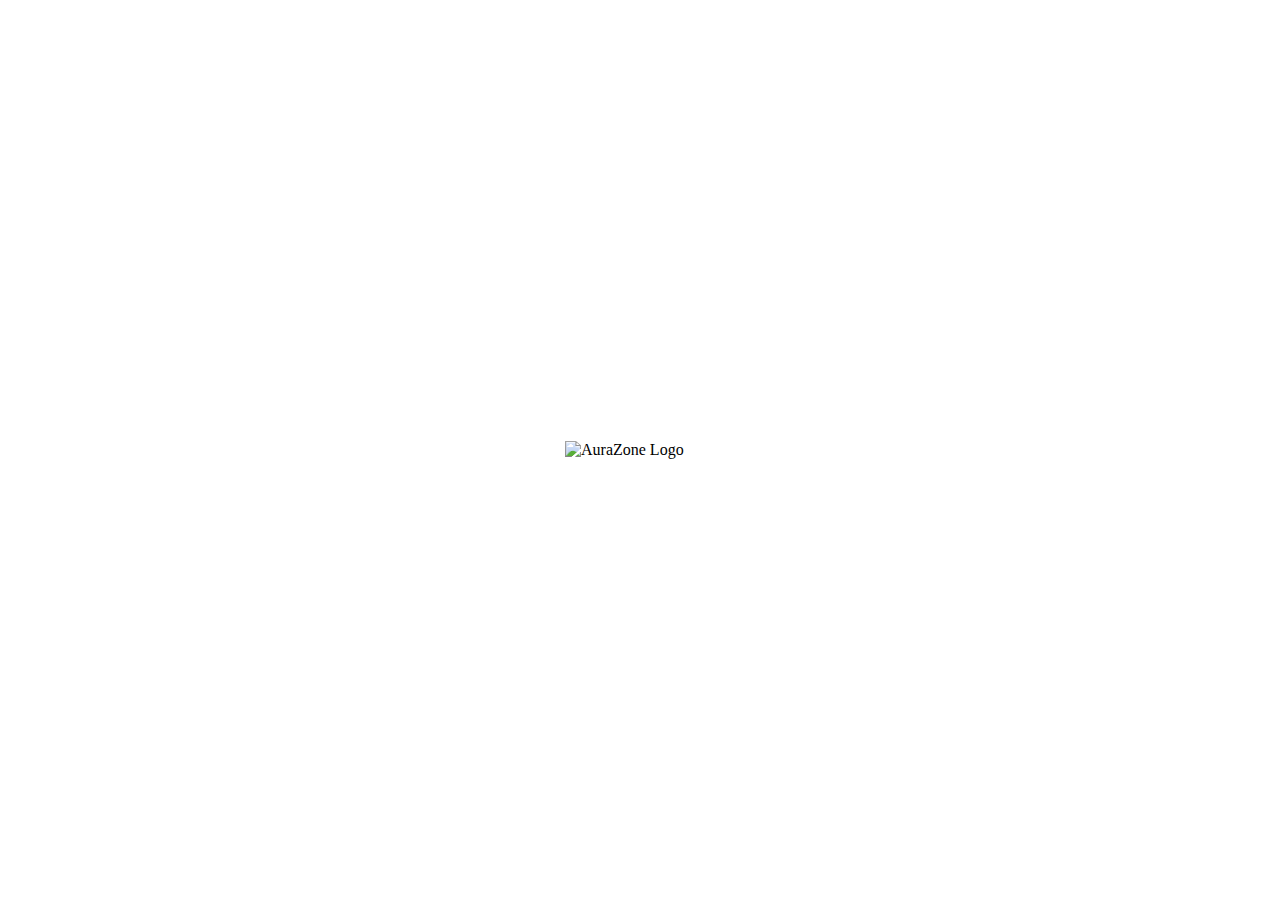
==== Blackfriday.html @ c98e20d9 "Create Blackfriday.html" ====
<!DOCTYPE html>
<html lang="en">
<head>
    <meta charset="UTF-8">
    <meta name="viewport" content="width=device-width, initial-scale=1.0">
    <title>Document</title>
    <link href="https://fonts.googleapis.com/css2?family=Roboto:wght@400;700&display=swap" rel="stylesheet">
    <link rel="stylesheet" href="men.css">
</head>
<header> 
   <div class="side-logo"><img src="Logo-removebg-preview.png"></div>
    <div class="links" style="display: inline;">
        <a class="link-box" href="INDEX.html">HOME</a>
        <a class="link-box" href="men.html">MEN</a> 
        <a class="link-box" href="women.html">WOMEN</a>
        <a class="link-box" href="">KIDS</a>
        <a class="link-box" href="Blackfriday.html">BLACK FRIDAY SALE</a>
          </div>
      <div id="searching">
        <input name="keyword" type="search" class="searching" textarea id="keyword" placeholder="Search for products brand and more......"></textarea>
        <button type="submit" class="searching">Search</button>
       </div>
    </div> 
</header>
<body>
    <div class="splash-screen">
        <img src="Logo-removebg-preview.png" alt="AuraZone Logo" class="logo">
    </div>
   <!-- Sidebar Toggle -->
<input type="checkbox" id="sidebar-toggle">
<label for="sidebar-toggle" class="sidebar-label">&#9776; Filters</label>

<!-- Sidebar -->
<nav class="sidebar">
  <!-- Filters Section -->
  <h2>Filters</h2>
  <ul>
    <li><a href="men.html">Men</a></li>
    <li><a href="women.html">Women</a></li>
    <li><a href="#">Kids</a></li>
    <li><a href="men.html">Unisex</a></li>
  </ul>

  <!-- Categories Section -->
  <h2>Categories</h2>
  <ul>
    <li><a href="#">T-shirts</a></li>
    <li><a href="#">Shirts</a></li>
    <li><a href="#">Sarees</a></li>
    <li><a href="#">Dresses</a></li>
    <li><a href="#">Tops</a></li>
    <li><a href="#">Kurtas</a></li>
    <li><a href="#">Trousers</a></li>
  </ul>

  <!-- Brands Section -->
  <h2>Brands</h2>
  <ul>
    <li><a href="https://www.adidas.co.in/">Adidas</a></li>
    <li><a href="https://www.bewakoof.com/">Bewakoof</a></li>
    <li><a href="https://www.biba.in/">Biba</a></li>
    <li><a href="https://www.bonkerscorner.com/">Bonkers Corner</a></li>
    <li><a href="https://ro.calvinklein.com/">Calvin Klein</a></li>
    <li><a href="https://forever21.abfrl.in/">Forever 21</a></li>
    <li><a href="https://levi.in/?srsltid=AfmBOop6KHiEdXdHINkhnsCvUsW13ma5Ct6tmSb555J5CjQdwbVZZbRB">Levis</a></li>
    <li><a href="https://www.pantaloons.com/">Pantaloons</a></li>
  </ul>
</nav> 
<a href="https://levi.in/?srsltid=AfmBOop6KHiEdXdHINkhnsCvUsW13ma5Ct6tmSb555J5CjQdwbVZZbRB"><img src="FASHION SALE (1).png" style="max-width: 100%;"></a>
<a href="https://www.pantaloons.com/"><img src="1.png" style="max-width: 100%;"></a>
<a href="https://ro.calvinklein.com/"><img src="3.png" style="max-width: 100%;"></a>
<a href="https://www.bonkerscorner.com/"><img src="2.png" style="max-width: 100%;"></a>
<a href="https://forever21.abfrl.in/"><img src="4.png" style="max-width: 100%;"></a>
<a href=""><img src="5.png" style="max-width: 100%;"></a>
<footer>
    <footer class="footer">
      <div class="footer-container">
          <!-- Offline Store Section -->
          <div class="footer-section">
              <h3>Offline Store</h3>
              <p><a href="#">Find Stores Near Me</a></p>
          </div>
  
          <!-- Get to Know Us Section -->
          <div class="footer-section">
              <h3>Get to Know Us</h3>
              <ul>
                  <li><a href="#">Contact Us</a></li>
                  <li><a href="#">FAQ's</a></li>
                  <li><a href="#">Blogs</a></li>
                  <li><a href="#">Terms & Conditions</a></li>
              </ul>
          </div>
  
          <!-- Track/Return Section -->
          <div class="footer-section">
              <h3>Track or Return/Exchange Order</h3>
              <ul>
                  <li><a href="#">Track Order</a></li>
                  <li><a href="#">Place Return/Exchange Request</a></li>
                  <li><a href="#">Returns/Exchange Policy</a></li>
              </ul>
          </div>
  
          <!-- Customer Care Section -->
          <div class="footer-section">
              <h3>Customer Care</h3>
              <p>Timings: 10 AM - 7 PM (Mon - Sat)</p>
              <p>Whatsapp: <a href="tel:+916364430801">+91 9084588662</a></p>
              <p>Instagram: <a href="https://instagram.com/snitch.co.in" target="_blank">@AuraZone.co.in</a></p>
          </div>
  
          <!-- Sign Up Section -->
          <div class="footer-section signup-section">
              <h3>Sign up and save</h3>
              <p>Sign up now and be the first to know about exclusive offers, latest fashion trends & style tips!</p>
              <form class="signup-form">
                  <input type="email" placeholder="Enter your email" required>
                  <button type="submit">Subscribe</button>
              </form>
          </div>
  
          <!-- Social Media Section -->
          <div class="footer-section social-media">
              <h3>Follow Us</h3>
              <div class="social-icons">
                  <a href="#" target="_blank">Instagram</a>
                  <a href="#" target="_blank">Facebook</a>
                  <a href="#" target="_blank">YouTube</a>
                  <a href="#" target="_blank">Twitter</a>
                  <a href="#" target="_blank">Pinterest</a>
                  <a href="#" target="_blank">LinkedIn</a>
              </div>
          </div>
      </div>
  
      <!-- Footer Bottom -->
      <div class="footer-bottom">
          <p>© 2024 Aura Zone</p>
          <p>Made in India, for the World 🌍</p>
      </div>
  
  </footer>
---- men.css ----
* {
    background-color: rgb(255, 255, 255);
    color: #000000;
}
.splash-screen {
    position: fixed;
    top: 0;
    left: 0;
    width: 100%;
    height: 100%;
    display: flex;
    justify-content: center;
    align-items: center;
    z-index: 9999; /* Ensure splash is above all content */
    animation: zoomInAndSpread 2s ease-out forwards, fadeOutSplash 2s 2s forwards; /* Zoom effect and fade out */
}

/* Keyframes for the zoom and spread effect */
@keyframes zoomInAndSpread {
    0% {
        transform: scale(0.5); /* Start small */
        opacity: 1;
    }
    50% {
        transform: scale(1.5); /* Zoom in to a bigger size */
        opacity: 1;
    }
    100% {
        transform: scale(50); /* Spread out the logo */
        opacity: 0; /* Make the logo disappear */
    }
}

/* Keyframes for fading out the splash screen */
@keyframes fadeOutSplash {
    0% {
        opacity: 1; /* Fully visible at start */
    }
    100% {
        opacity: 0; /* Fade it out */
        visibility: hidden; /* Hide it completely */
        pointer-events: none; /* Disable any interactions */
    }
}
/* Logo Styles */
.logo {
    width: 150px; /* Starting size of logo */
    height: auto;
    animation: zoomInAndSpread 2s ease-out forwards;
}

/* Main content styles */
header {
    display: flex;                /* Use Flexbox to arrange the logo and links horizontally */
    justify-content: flex-start;  /* Align items to the left (logo on the left) */
    align-items: center;          /* Vertically center the items */
    padding: 20px;
    z-index: 1;                   /* Ensure content is above other elements */
   
}

header::before {
    content: '';
    position: absolute;
    bottom: 0;
    left: 50%;
    transform: translateX(-50%);
    width: 50%; /* Adjust width */
    background-color: #fff;
    z-index: 1; /* Ensure it’s above other content */
  }  
.side-logo img {
    width: 150px; 
    height: auto;
    margin-right: 20px;           /* Space between the logo and the navigation links */
}

/* Links Styling */
.links {
    display: flex;                /* Align the links in a row */
    gap: 15px;                    /* Space between each link */
}

.link-box {
    text-decoration: none;
    color: rgb(0, 0, 0);
    padding: 10px 20px;           /* Adjust padding to fit the links better */
    font-size: 16px;
    margin: 20px 50px;
}

.link-box:hover {
    text-decoration: underline;    /* Change background color on hover */
}
.searching{
    color: #000000;
    font: 16px "Open Sans", sans-serif;
    background: #ffffff;
    border-radius: 40px;
    margin: 0px 0px 0px -1px;
    padding: 10px ;
    display: inline;
    transition: transform 0.1s ease-in-out, box-shadow 0.1s ease-in-out;
    animation: fadeInUp 0.5s forwards; /* Fade-in effect for sections */
}
.searching:hover {
    transform: translateY(-10px); /* Lift the section on hover */
    box-shadow: 0 15px 30px rgba(255, 255, 255, 0.2); /* Enhanced shadow on hover */
}

button.searching {
    color: #ffffff;
    font: 16px "Open Sans", 'sans-serif';
    background: #d6a553;
    margin: 0px 0px 0px -1px;
    padding: 10px;
}
/* Sidebar Styles */
.sidebar {
    position: fixed;
    top: 190px; /* Adjust based on your header height */
    left: -300px; /* Hidden off-screen initially */
    width: 300px;
    height: calc(100% - 70px); /* Account for header height */
    background-color: #ffffff;
    color: rgb(0, 0, 0);
    overflow-y: auto; /* Enable scrolling for long content */
    transition: left 0.3s ease;
    padding: 0px;
    z-index: 1000;
  }
  
  .sidebar h2 {
    color: #d6a553;
    font-size: 30px;
    margin-top: 20px;
    background-color: #fff;

  }
  
  .sidebar ul {
    list-style: none;
    padding: 0;
    margin: 0;
    background-color: #fff;

  }
  
  .sidebar li {
    margin: 10px 2px;
    background-color: #fff;

  }
  
  .sidebar li a {
    color: #000000;
    text-decoration: none;
    display: block;
    font-size: 14px;
    text-decoration: solid;
    background-color: #fff;
  }
  
  .sidebar li a:hover {
    background-color: #c9b3b3;
    padding-left: 5px;
    font: 20px;
  }
  
  /* Sidebar Toggle */
  input[type="checkbox"] {
    display: none; 
  }
  
  .sidebar-label {
    position: fixed;
    top: 0px;
    margin-bottom: 20px;
    font-size: 20px;
    color: rgb(255, 255, 255);
    background-color: #000000;
    padding: 10px 20px;
    border-radius: 5px;
    cursor: pointer;
    display: inline-block;
    margin-top: 150px;
    border: #444;
  }
  
  input[type="checkbox"]:checked ~ .sidebar {
    left: 0; /* Slide into view */
  }
  .bg {
    /* The image used */
    background-image: url("headerimage.jpg");
  
    /* Full height */
    height: 50%;
  
    /* Center and scale the image nicely */
    background-position: center;
    background-repeat: no-repeat;
    background-size: cover; 
  }
  /* General Styles for Product Card */
.product-card {
    width: 370px;             /* Width of the product card */
    margin: 20px;             /* Space around each card */
    padding: 10px;            /* Inner padding */
    background: #fff;         /* White background for the card */
    border: 1px solid #ddd;   /* Light border around the card */
    border-radius: 8px;       /* Rounded corners */
    box-shadow: 0 4px 6px rgba(0, 0, 0, 0.1); /* Subtle shadow */
    text-align: center;       /* Center the content inside the card */
    overflow: hidden;         /* Ensure no content spills out */
    transition: transform 0.3s ease, box-shadow 0.3s ease; /* Hover effects */
}

.product-card:hover {
    transform: translateY(-10px); /* Slightly lift the card */
    box-shadow: 0 8px 16px rgba(0, 0, 0, 0.2); /* Enhanced shadow on hover */
}

/* Image Box for Swapping Images */
.product {
    position: relative;
    width: 100%;              /* Full width of the card */
    height: 400px;            /* Fixed height for the image box */
    overflow: hidden;         /* Hide overflow */
    cursor: pointer;          /* Pointer cursor for hover effect */
    background: #f8f8f8;      /* Light gray background */
    border-bottom: 1px solid #ddd; /* Border separating image and info */
}

.product img {
    position: absolute;
    top: 0;
    left: 0;
    width: 100%;
    height: 100%;
    object-fit: cover;        /* Maintain aspect ratio while covering */
    transition: opacity 0.5s ease;
}

.product .back-image {
    opacity: 0;               /* Hide the second image by default */
}

.product:hover .back-image {
    opacity: 1;               /* Show the second image on hover */
}

.product:hover .front-image {
    opacity: 0;               /* Hide the first image on hover */
}

/* Product Information */
.product-info {
    padding: 10px 0;          /* Space inside the description section */
}

.product-info h3 {
    font-size: 18px;
    color: #333;              /* Dark text for title */
    margin: 10px 0;
}

.product-info p {
    font-size: 14px;
    color: #555;              /* Slightly lighter text for price */
    margin: 0;
}
.product-container {
    display: flex;                  /* Use Flexbox to arrange the product cards */
    flex-wrap: wrap;                 /* Allow the cards to wrap to the next row if necessary */
    gap: 5px;                       /* Space between each product card */
    justify-content: center;         /* Center the product cards horizontally */
}
/* Seasonal Favorites Section */
.seasonal-favorites {
    text-align: center;                  /* Center everything inside the section */
    margin: 40px 0;                      /* Add some margin to the top and bottom */
}

.section-heading {
    font-size: 24px;                     /* Size of the heading */
    text-transform: uppercase;           /* Make heading text all caps */
    margin-bottom: 30px;                 /* Space below the heading */
    color: #333;                         /* Dark text color */
    letter-spacing: 2px;                 /* Letter spacing for emphasis */
}

/* Container for all favorite items */
.favorites-container {
    display: flex;                       /* Use Flexbox to arrange items side by side */
    justify-content: center;             /* Center the items horizontally */
    gap: 20px;                           /* Space between the items */
    flex-wrap: wrap;                     /* Allow items to wrap to next line if necessary */
}

/* Individual favorite item */
.favorite-item {
    width: 265px;                        /* Fixed width for each item */
    height: 402px;                       /* Fixed height for each item */
    border-radius: 15px;                 /* Rounded corners */
    overflow: hidden;                    /* Ensure content doesn't overflow */
    box-shadow: 0 4px 8px rgba(0, 0, 0, 0.1); /* Light shadow for depth */
    background-color: #f8f8f8;           /* Light background for each box */
    display: flex;
    flex-direction: column;              /* Stack content vertically */
    justify-content: center;             /* Center content vertically */
    text-align: center;                  /* Center text inside */
    transition: transform 0.3s ease, box-shadow 0.3s ease;
}

.favorite-item:hover {
    transform: translateY(-10px);        /* Lift the item when hovered */
    box-shadow: 0 6px 12px rgba(0, 0, 0, 0.2); /* Enhance shadow on hover */
}

/* Styling for the video box */
.video-box {
    width: 100%;
    height: 100%;
    object-fit: cover;                   /* Make sure video fits inside box */
    border-radius: 15px;                 /* Rounded corners for video box */
}

/* Styling for the product image boxes */
.product-box {
    width: 100%;
    height: 100%;                          /* Image takes up most of the box height */
    object-fit: cover;                    /* Ensure the image fits within the box */
    border-radius: 15px;                  /* Rounded corners */
}

.favorite-item p {
    margin-top: 10px;                     /* Space above text */
    font-size: 18px;                      /* Font size for category name */
    color: #333;                          /* Dark text color */
    font-weight: bold;                    /* Bold text */
}
.footer {
    font-family: 'space-mono', "Sans-serif";
    background-color: #fff;
    color: #fff;
    padding: 40px 20px;
    margin: 0;
  }
  
  .footer-container {
    display: flex;
    flex-wrap: wrap;
    gap: 30px;
    justify-content: space-between;
    max-width: 1200px;
    margin: 0 auto;
  }
  
  .footer-section {
    flex: 1 1 250px;
  }
  
  .footer-section h3 {
    font-size: 18px;
    margin-bottom: 15px;
    text-transform: uppercase;
    color: #d6a553;
  }
  
  .footer-section ul {
    list-style: none;
    padding: 0;
  }
  
  .footer-section ul li {
    margin-bottom: 10px;
  }
  
  .footer-section ul li a, 
  .footer-section a {
    color: #000000;
    text-decoration: none;
    transition: color 0.3s;
  }
  
  .footer-section a:hover {
    color: #d6a553;
  }
  
  .signup-section .signup-form {
    display: flex;
    margin-top: 10px;
  }
  
  .signup-form input {
    flex: 1;
    padding: 10px;
    border: none;
    border-radius: 5px 0 0 5px;
    outline: none;
  }
  
  .signup-form button {
    background-color: #d6a553;
    color: #fff;
    border: none;
    padding: 10px 20px;
    border-radius: 0 5px 5px 0;
    cursor: pointer;
    transition: background-color 0.3s;
  }
  
  .signup-form button:hover {
    background-color: #b68d41;
  }
  
  /* Social Media Links */
  .social-media .social-icons {
    display: flex;
    flex-wrap: wrap;
    gap: 10px;
  }
  
  .social-media .social-icons a {
    color: #000000;
    text-decoration: none;
    padding: 5px 10px;
    border: 1px solid #d6a553;
    border-radius: 5px;
    transition: background-color 0.3s, color 0.3s;
  }
  
  .social-media .social-icons a:hover {
    background-color: #d6a553;
    color: #ffffff;
  }
  
  /* Footer Bottom */
  .footer-bottom {
    text-align: center;
    margin-top: 30px;
    font-size: 14px;
    color: #ccc;
  }
  
  .footer-bottom p {
    margin: 5px 0;
  }
  
  .footer-bottom span {
    color: #d6a553;
  }
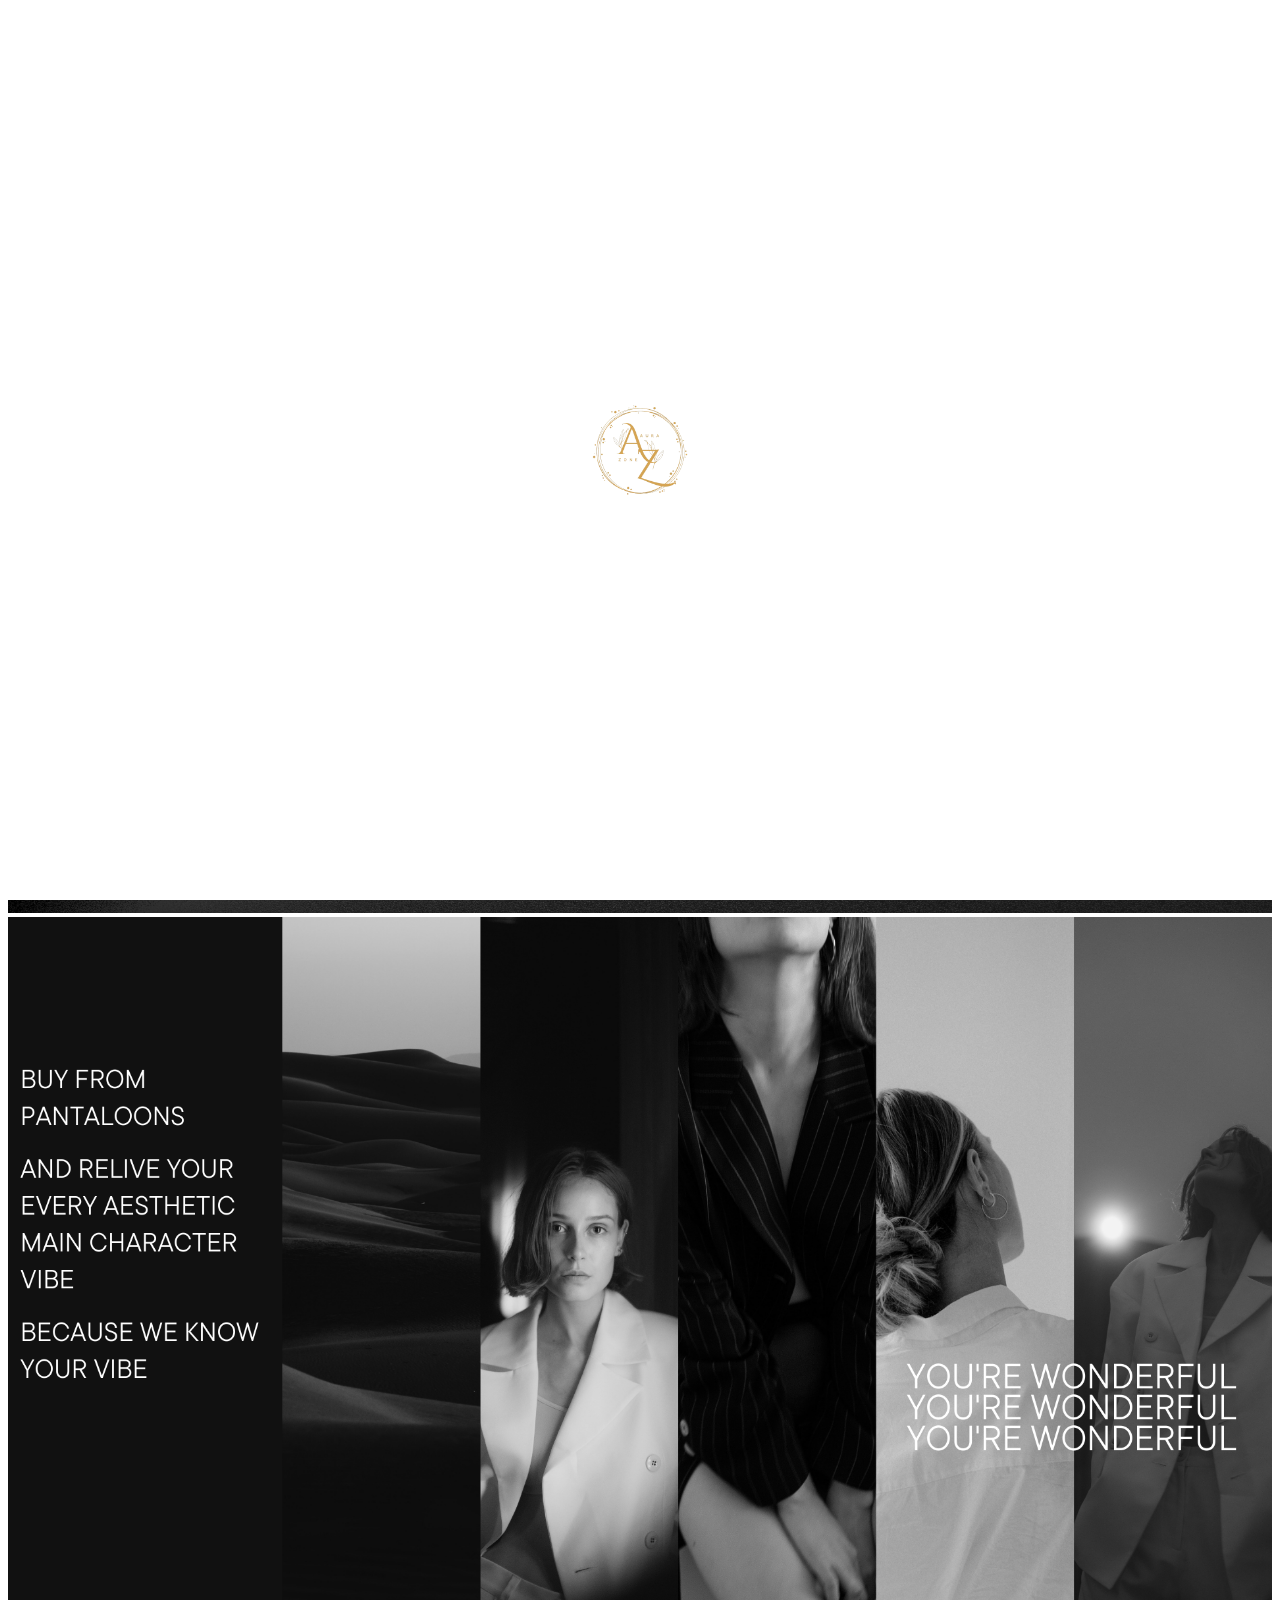
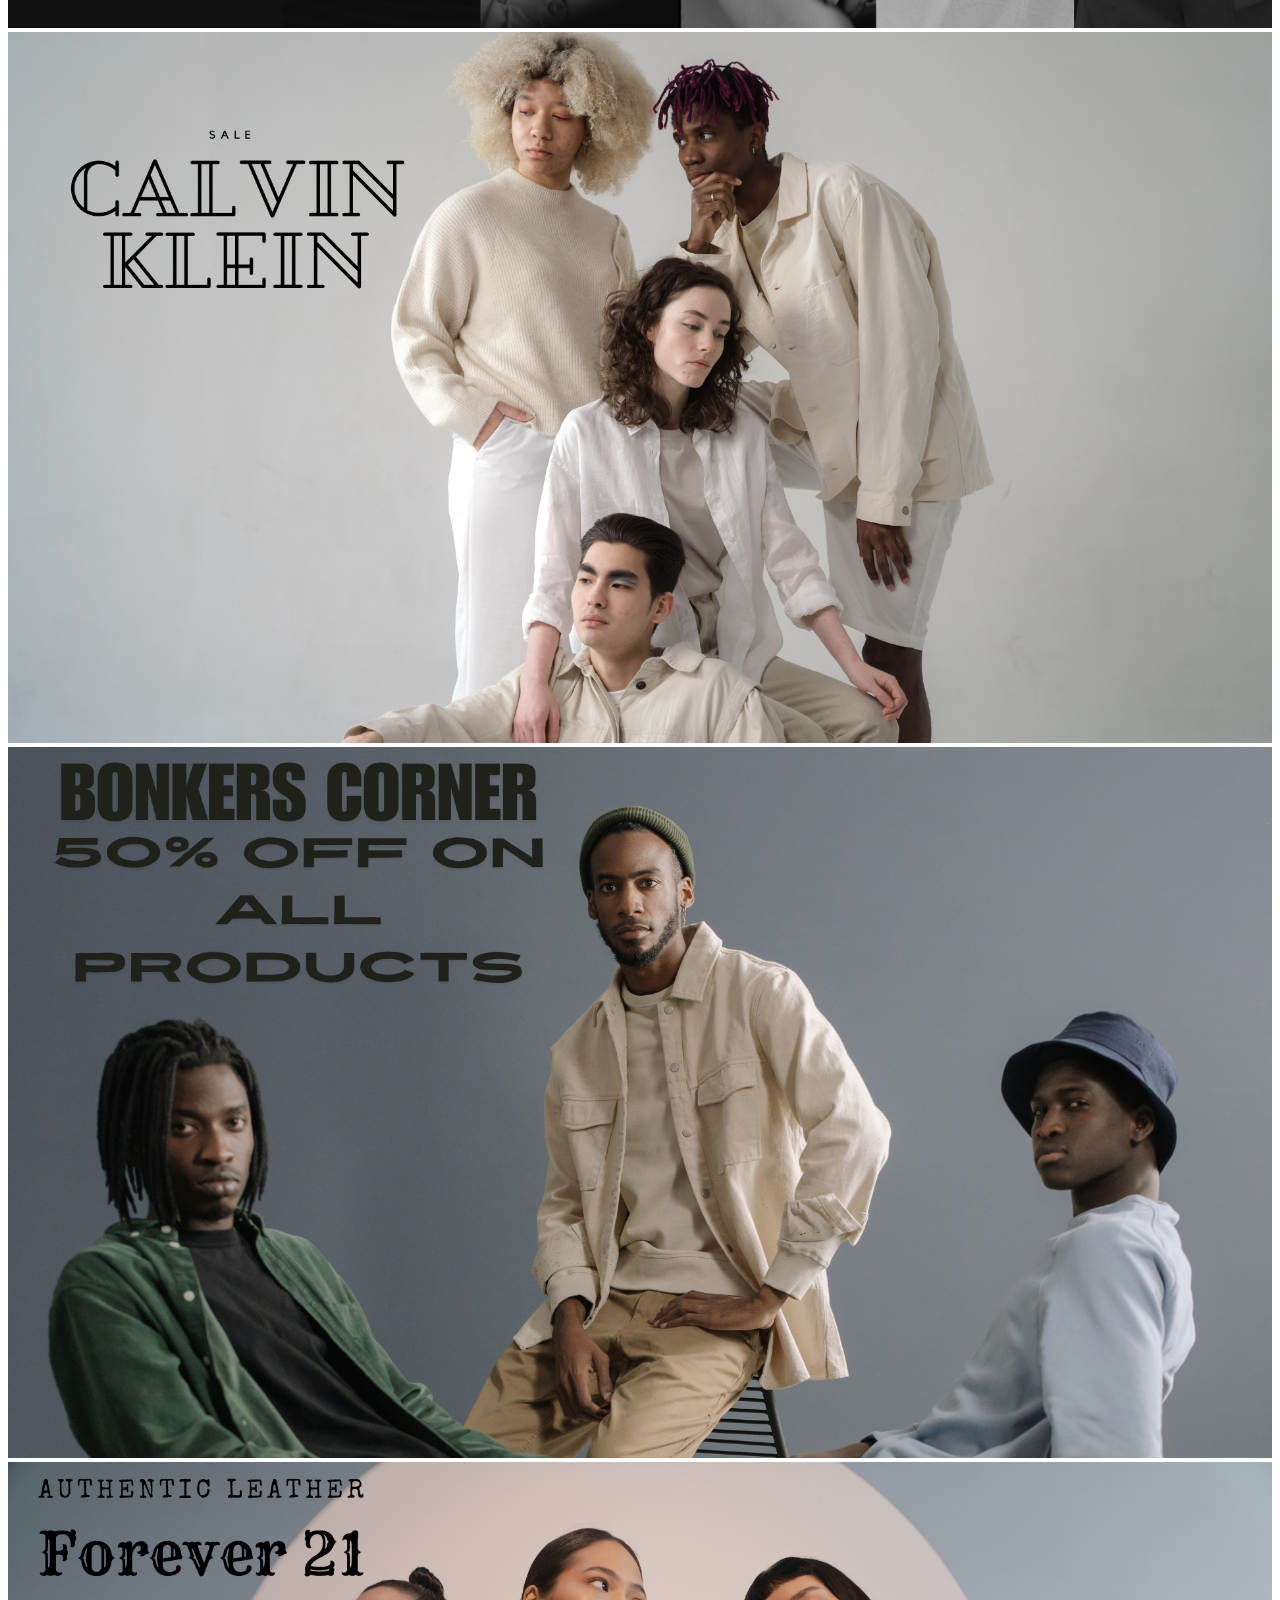
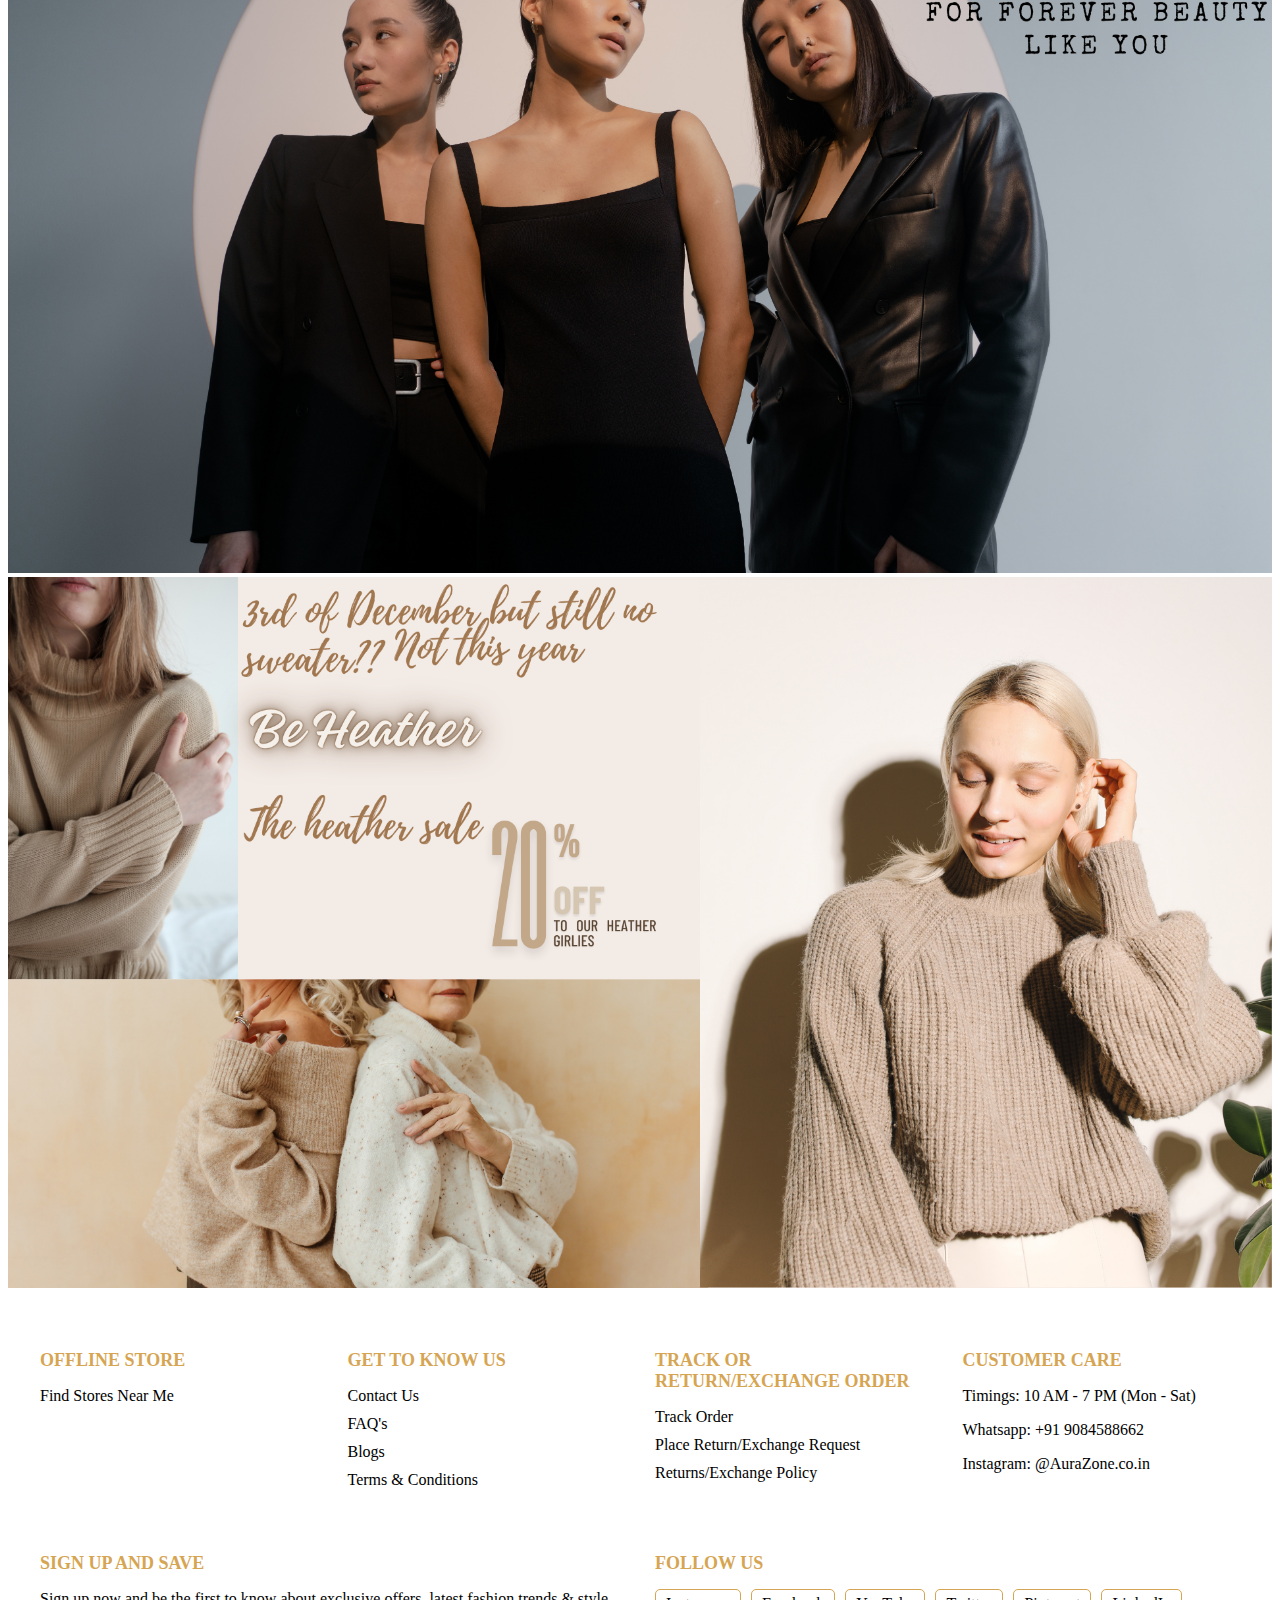
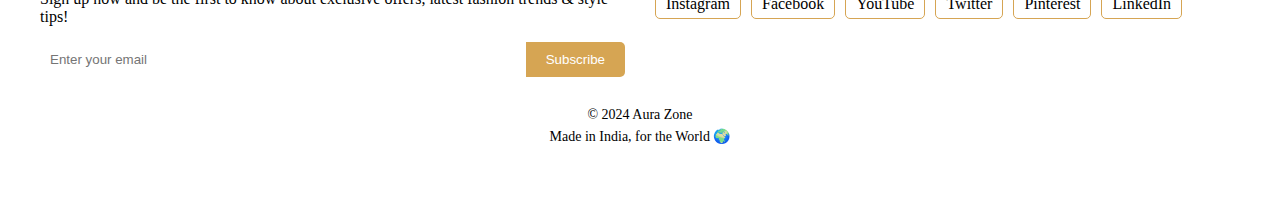
==== commit fc2c2af2: "Update Blackfriday.html" ====
--- a/Blackfriday.html
+++ b/Blackfriday.html
@@ -8,9 +8,9 @@
     <link rel="stylesheet" href="men.css">
 </head>
 <header> 
-   <div class="side-logo"><img src="Logo-removebg-preview.png"></div>
+   <div class="side-logo"><img src="photos/Logo-removebg-preview.png"></div>
     <div class="links" style="display: inline;">
-        <a class="link-box" href="INDEX.html">HOME</a>
+        <a class="link-box" href="index.html">HOME</a>
         <a class="link-box" href="men.html">MEN</a> 
         <a class="link-box" href="women.html">WOMEN</a>
         <a class="link-box" href="">KIDS</a>
@@ -24,7 +24,7 @@
 </header>
 <body>
     <div class="splash-screen">
-        <img src="Logo-removebg-preview.png" alt="AuraZone Logo" class="logo">
+        <img src="photos/Logo-removebg-preview.png" alt="AuraZone Logo" class="logo">
     </div>
    <!-- Sidebar Toggle -->
 <input type="checkbox" id="sidebar-toggle">
@@ -66,12 +66,12 @@
     <li><a href="https://www.pantaloons.com/">Pantaloons</a></li>
   </ul>
 </nav> 
-<a href="https://levi.in/?srsltid=AfmBOop6KHiEdXdHINkhnsCvUsW13ma5Ct6tmSb555J5CjQdwbVZZbRB"><img src="FASHION SALE (1).png" style="max-width: 100%;"></a>
-<a href="https://www.pantaloons.com/"><img src="1.png" style="max-width: 100%;"></a>
-<a href="https://ro.calvinklein.com/"><img src="3.png" style="max-width: 100%;"></a>
-<a href="https://www.bonkerscorner.com/"><img src="2.png" style="max-width: 100%;"></a>
-<a href="https://forever21.abfrl.in/"><img src="4.png" style="max-width: 100%;"></a>
-<a href=""><img src="5.png" style="max-width: 100%;"></a>
+<a href="https://levi.in/?srsltid=AfmBOop6KHiEdXdHINkhnsCvUsW13ma5Ct6tmSb555J5CjQdwbVZZbRB"><img src="photos/FASHION SALE (1).png" style="max-width: 100%;"></a>
+<a href="https://www.pantaloons.com/"><img src="photos/1.png" style="max-width: 100%;"></a>
+<a href="https://ro.calvinklein.com/"><img src="photos/3.png" style="max-width: 100%;"></a>
+<a href="https://www.bonkerscorner.com/"><img src="photos/2.png" style="max-width: 100%;"></a>
+<a href="https://forever21.abfrl.in/"><img src="photos/4.png" style="max-width: 100%;"></a>
+<a href=""><img src="photos/5.png" style="max-width: 100%;"></a>
 <footer>
     <footer class="footer">
       <div class="footer-container">
